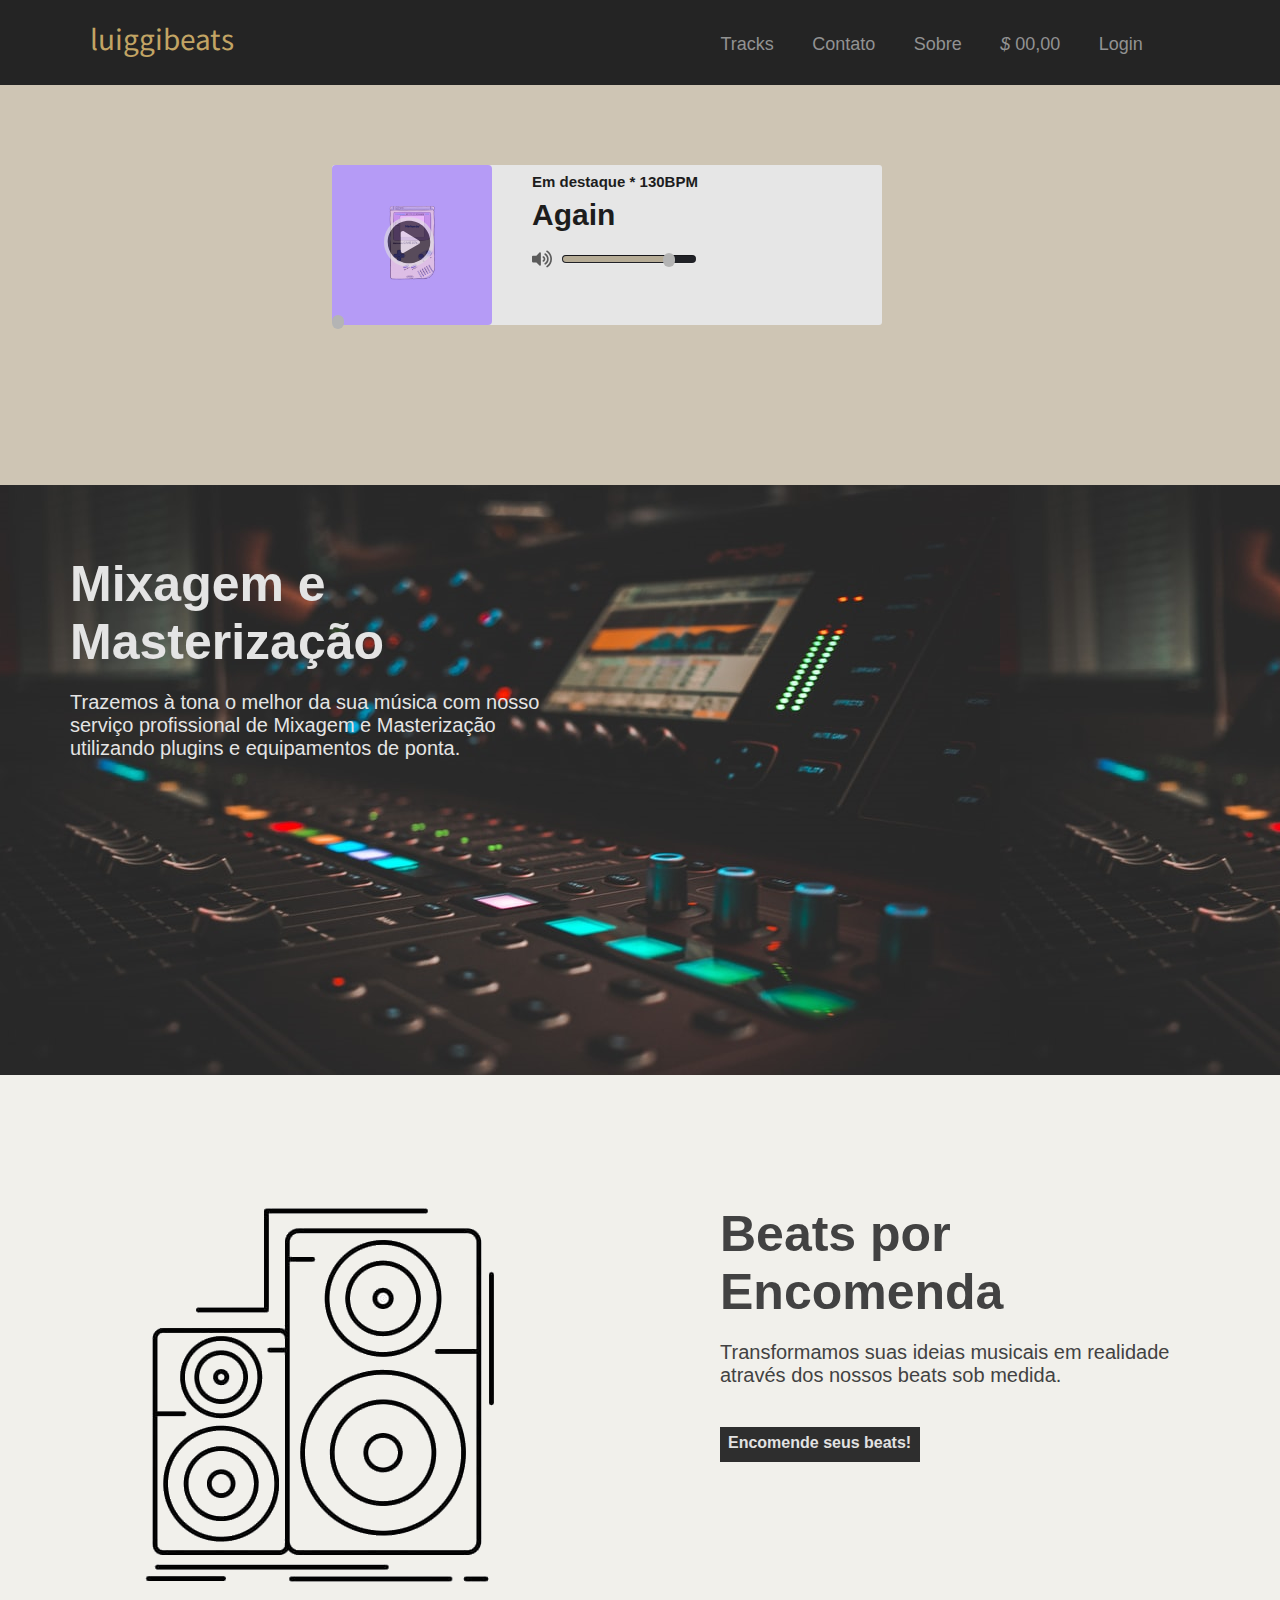
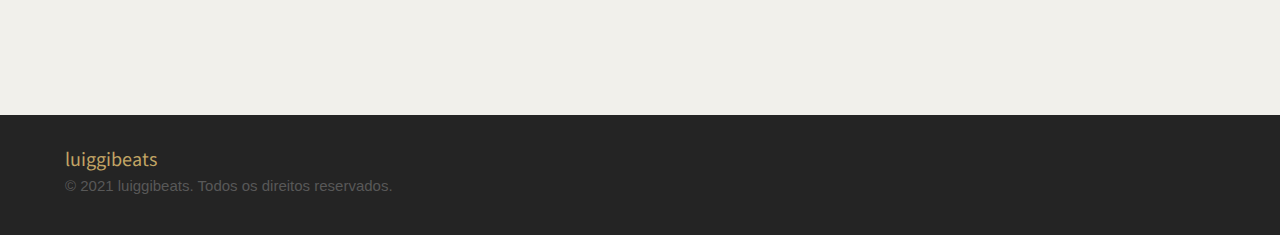
==== index.html @ ff0cb4af "teste" ====
<html>
    <head>
        <meta charset="utf-8" />
        <title>Home</title>
        <link rel="stylesheet" href="css/style.css" />
        <link rel="preconnect" href="https://fonts.googleapis.com">
        <link rel="preconnect" href="https://fonts.gstatic.com" crossorigin>
        <link href="https://fonts.googleapis.com/css2?family=Noto+Sans+JP&display=swap" rel="stylesheet">
        <link rel="stylesheet" href="https://pro.fontawesome.com/releases/v5.10.0/css/all.css" integrity="sha384-AYmEC3Yw5cVb3ZcuHtOA93w35dYTsvhLPVnYs9eStHfGJvOvKxVfELGroGkvsg+p" crossorigin="anonymous"/>
        <script src="https://ajax.googleapis.com/ajax/libs/jquery/1.7.2/jquery.min.js"></script>
        <script src="js/mediaPlayer/mediaelement-and-player.min.js"></script>

    </head>

    <body>
        <div class="header">
            <div class="headContent">
                <a href="" id="logo">luiggibeats</a>
                <div class="opClass">
                    <a class="options" href= "">Tracks</a>
                    <a class="options" href= "contato.html">Contato</a>
                    <a class="options" href= "">Sobre</a>
                    <a class="headIcon" href= ""><i class="fas fa-shopping-cart fa-lg">  $</i><span> 00,00</span></a>
                    <a class="headIcon" href=""><i class="far fa-user fa-lg"></i> Login</a>
                </div>
            </div>
            
        </div>
        <div class="container">
            <div class="mainTop">
                <div class="crs">
                    <div class="highlight1">
                        <img class="cover" src="assets/images/gameboy.png" width="160" height="160" style="display: block; border-radius: 4px;" />
                        <div class="hlContent">
                            <span id="hlDest">Em destaque * 130BPM</span>
                            <a href="" id="hlTitle">Again</a>
                            <audio class="player" src="assets/audio/again.wav" type="audio/wav" controls="controls"></audio>
                        </div>
                    </div>

                </div>
            </div>

            <div class="mainMid">
                <div class="banner1">
                    <div class="further1">
                        <h1>Mixagem e Masterização</h1>
                        <span id="mixInf" style="white-space: pre-wrap;">Trazemos à tona o melhor da sua música com nosso serviço profissional de Mixagem e Masterização utilizando plugins e equipamentos de ponta.</span>
                    </div>
                    
                </div>

                <div class="banner2">
                    <img id="audioMonitor" src="assets/images/monitor.png" />
                    <div class="further2">
                        <h1>Beats por Encomenda</h1>
                        <span id="mixInf" style="white-space: pre-wrap;">Transformamos suas ideias musicais em realidade através dos nossos beats sob medida.</span>
                        <a href="" id="orderLink">Encomende seus beats!</a>
                    </div>
                </div>
            </div>

            <div class="footer">
                <span id="footLogo">luiggibeats</span>
                <span id="copyr">© 2021 luiggibeats. Todos os direitos reservados.</span>
            </div>
        </div>

        <script>
            
            $(document).ready(function() {
                $('.player').mediaelementplayer({
                    alwaysShowControls: true,
                    features: ['playpause','volume','progress'],
                    audioVolume: 'horizontal',
                    audioWidth: 400,
                    audioHeight: 120
                });
                
            });

                     
        </script>
    </body>
</html>
---- css/style.css ----
*{
    margin: 0;
    padding: 0;
    box-sizing: border-box;
    font-family: sans-serif;
}

body{
    background-color: rgb(241, 240, 235);
}

.header{
    width: 100%;
    height: 85px;
    background-color: rgb(36, 36, 36);
}

#logo{
    display: inline-block;
    font-size: 28px;
    font-family: 'Noto Sans JP', sans-serif;
    color:rgb(194, 164, 100);
    text-decoration: none;
}

.opClass{
    display: inline-block;
    margin-left: 450px;
}

.options{
    display: inline-block;
    text-decoration:none;
    font-size: 18px;
    margin-left: 30px;
    color:  rgb(146, 146, 146);
    border: 2px solid rgb(146, 146, 146, 0);
    transition: .3s;
}

.options:hover{
    border-bottom: 2px solid;
    color:  rgb(182, 172, 150);
}

.headContent{
    margin-left: 90px;
    padding-top: 18px;
}

.headIcon{
    display: inline-block;
    text-decoration:none;
    margin-left: 10px;
    font-size: 18px;
    margin-left: 30px;
    color:  rgb(146, 146, 146);
    border: 2px solid rgb(146, 146, 146, 0);
    transition: .3s;
}

.headIcon:hover{
    color:  rgb(230, 212, 175);
}

.mainTop{
    width: 100%;
    height: 400px;
    background-color: rgb(206, 197, 180);
}

.crs{
    height: 800px;
}

.crs img{
    display: block;
    width: 160px;
    height: 160px;
}

.highlight1, .highlight2, .highlight3, .highlight4, .highlight5{
    display: flex;
    position: relative;
    width: 550px;
    height: 160px;
    margin-left: 332px;
    top: 80px;
    background-color: rgb(230, 230, 230);
    
 
    -webkit-border-radius: 3px;
    -moz-border-radius: 3px;
    border-radius: 3px;
}



/*Textos do beat em destaque*/
#hlDest{
    display: inline-block;
    font-size: 15px;
    font-weight: bold;
    margin-left: 40px;
    margin-top: 8px;
    color: rgb(29, 29, 29);
}

#hlTitle{
    display: block;
    font-size: 30px;
    font-weight: bold;
    margin-left: 40px;
    margin-top: 8px;
    text-decoration: none;
    color: rgb(29, 29, 29);
    transition: .3s;
}

#hlTitle:hover{
    color: rgb(122, 121, 116);
}


/*Botões de 'play' e 'pause'*/
.mejs-controls .mejs-button button {
    cursor: pointer;
    display: block;
    opacity: 0.6;
    transition: .3s;

}

.mejs-controls .mejs-button button:hover {
    opacity: 1;
}
 
.mejs-controls .mejs-play button,
.mejs-controls .mejs-pause button {
    position: relative;
    width: 50px;
    height: 50px;
    top: -15px;
    left: -108px;
    background: transparent url(../assets/images/play.svg);
    background-color: rgb(224, 224, 224);
    border: 3px solid rgb(224, 224, 224);
    border-radius: 50px;
}
 
.mejs-controls .mejs-pause button { 
    background: transparent url(../assets/images/pause.svg); 
    background-color: rgb(224, 224, 224);
    border: 3px solid rgb(224, 224, 224);
    border-radius: 50px;
}
 
.mejs-controls .mejs-mute button,
.mejs-controls .mejs-unmute button {
    position: relative;
    width: 20px;
    height: 20px;
    left: 40px;
    top: -32px;
    border: 0px;
    background: transparent url(../assets/images/volume.svg);
    background-repeat: no-repeat;
    transition: .3s;
}
 
.mejs-controls .mejs-unmute button { background: transparent url(../assets/images/mute.svg); }


.mejs-controls .mejs-unmute button:hover {
    background: transparent url(../assets/images/muteFade.svg)
    
}

.mejs-controls .mejs-mute button:hover{
    background: transparent url(../assets/images/volumeFade.svg)
    rgb(80, 80, 80)
}


/*SLider de Volume*/
.mejs-controls div.mejs-horizontal-volume-slider {
    position: absolute;
    top: 90px;
    left: 230px;
    cursor: pointer;
}
 
.mejs-controls .mejs-horizontal-volume-slider .mejs-horizontal-volume-total {
    width: 134px;
    height: 8px;
    background: #212227;
 
    -webkit-box-shadow: inset 0px 1px 0px rgba(0,0,0, .3), 0px 1px 0px rgba(255,255,255, .25);
    -moz-box-shadow: inset 0px 1px 0px rgba(0,0,0, .3), 0px 1px 0px rgba(255,255,255, .25);
    box-shadow: inset 0px 1px 0px rgba(0,0,0, .3), 0px 1px 0px rgba(255,255,255, .25);
 
    -webkit-border-radius: 6px;
    -moz-border-radius: 6px;
    border-radius: 6px;
}

.mejs-controls .mejs-horizontal-volume-slider .mejs-horizontal-volume-current {
    position: absolute;
    width: 0;
    height: 6px;
    top: 1px;
    left: 1px;
    background-color:rgb(182, 172, 150);
 
    -webkit-border-radius: 6px;
    -moz-border-radius: 6px;
    border-radius: 6px;
}

/*Barra de progresso*/
.mejs-controls div.mejs-time-rail { width: 550px; }
 
.mejs-controls .mejs-time-rail span {
    position: absolute;
    display: block;
    width: 550;
    height: 6px;
    left: 0;
    bottom: 0;
    cursor: pointer;
 
    -webkit-border-radius: 0px 0px 2px 2px;
    -moz-border-radius: 0px 0px 2px 2px;
    border-radius: 0px 0px 2px 2px;
}
 
.mejs-controls .mejs-time-rail .mejs-time-total { background: #999999; }
 
.mejs-controls .mejs-time-rail .mejs-time-loaded {
    width: 0;
    background: #cccccc;
}
 
.mejs-controls .mejs-time-rail .mejs-time-current {
    width: 0;
    background: rgb(199, 181, 143);
}

/*Botão dos sliders*/
.mejs-controls .mejs-time-rail .mejs-time-handle,
.mejs-controls .mejs-horizontal-volume-slider .mejs-horizontal-volume-handle {
    position: absolute;
    display: block;
    width: 12px;
    height: 14px;
    top: -4px;
    background-color: rgb(180, 180, 180);
    border-radius: 50px;
    /*background: url(../img/handle.png) no-repeat;*/
}

 
.mejs-controls .mejs-horizontal-volume-slider .mejs-horizontal-volume-handle { top: -2px; }

/*Display do tempo*/
.mejs-controls .mejs-time-rail .mejs-time-float {
    position: absolute;
    display: none;
    width: 35px;
    height: 20px;
    top: -26px;
    margin-left: -17px;
    background-color:rgb(70, 70, 70);
}
 
.mejs-controls .mejs-time-rail .mejs-time-float-current {
    width: 33px;
    display: block;
    left: 2;
    top: 4px;
 
    font-family: Helvetica, Arial, sans-serif;
    font-size: 10px;
    font-weight: bold;
    color: #d1d1d1;
    text-align: center;
}


.banner1{
    width: 100%;
    height: 590px;
    background: url(../assets/images/mixer.png);
}

.further1{
    color:rgb(228, 228, 228);
    margin-left: 70px;
    padding-top: 70px;
    width: 500px;
}

.mainMid h1{
    font-size: 50px;
}

.mainMid span{
    display: inline-block;
    margin-top: 20px;
    font-size: 20px;
}


.banner2{
    display: flex;
}

.further2 {
    color:rgb(66, 66, 66);
    width: 500px;
    margin-left: 80px;
    padding-top: 130px;
}

.footer{
    width: 100%;
    height: 120px;
    background-color: rgb(36, 36, 36);
}

#footLogo{
    display: inline-block;
    font-size: 18px;
    font-family: 'Noto Sans JP', sans-serif;
    color:rgb(194, 164, 100);
    text-decoration: none;
    margin-top: 30px;
    margin-left: 65px;
}

#copyr{
    display: block;
    color: rgb(88, 88, 88);
    font-size: 15px;
    margin-left: 65px;
    margin-top: 6px;
}

#orderLink{
    display: inline-block;
    text-decoration: none;
    font-weight: bold;
    width: 200px;
    height: 35px;
    margin-top: 40px;
    padding-left: 8px;
    padding-top: 7px;
    background-color: rgb(46, 46, 46);
    color:rgb(226, 226, 226);
    transition: .3s;
}

#orderLink:hover{
    background-color: rgb(189, 166, 116);
    color:rgb(238, 238, 238);
}

#instaIcon{
    display: inline-block;
    text-decoration: none;
    font-weight: bold;
    font-size: 30px;
    border-radius: 8px;
    width: 70px;
    height: 70px;
    margin-left: 200px;
    padding-left: 8px;
    padding-top: 5px;
    background-color: rgb(46, 46, 46);
    color:rgb(226, 226, 226);
    transition: .3s;
}

#instaIcon:hover{
    background-color: rgb(189, 166, 116);
    color:rgb(238, 238, 238);
}

#beatsIcon{
    display: inline-block;
    text-decoration: none;
    font-weight: bold;
    font-size: 30px;
    border-radius: 8px;
    width: 70px;
    height: 70px;
    margin-left: 200px;
    padding-left: 6px;
    padding-top: 5px;
    background-color: rgb(46, 46, 46);
    color:rgb(226, 226, 226);
    transition: .3s;
}

#beatsIcon:hover{
    background-color: rgb(189, 166, 116);
    color:rgb(238, 238, 238);
}

#beatstars{
    width: 60px;
    height: 60px;
}

#soundIcon{
    display: inline-block;
    position: relative;
    text-decoration: none;
    font-weight: bold;
    font-size: 45px;
    border-radius: 8px;
    width: 70px;
    height: 70px;
    margin-left: 200px;
    padding-left: 7px;
    padding-top: 11px;
    background-color: rgb(46, 46, 46);
    color:rgb(226, 226, 226);
    transition: .3s;
}

#soundIcon:hover{
    background-color: rgb(189, 166, 116);
    color:rgb(238, 238, 238);
}

#youtubeIcon{
    display: inline-block;
    position: relative;
    text-decoration: none;
    font-weight: bold;
    font-size: 45px;
    border-radius: 8px;
    width: 70px;
    height: 70px;
    margin-left: 200px;
    padding-left: 9px;
    padding-top: 12px;
    background-color: rgb(46, 46, 46);
    color:rgb(226, 226, 226);
    transition: .3s;
}

#youtubeIcon:hover{
    background-color: rgb(189, 166, 116);
    color:rgb(238, 238, 238);
}

.contato h1{
    margin-left: 500px;
    font-size: 75px;
    margin-top: 30px;
}

.contato{
    width: 100%;
    height: 500px;
}

.botao{
    display: flex;
    margin-top: 120px;
}
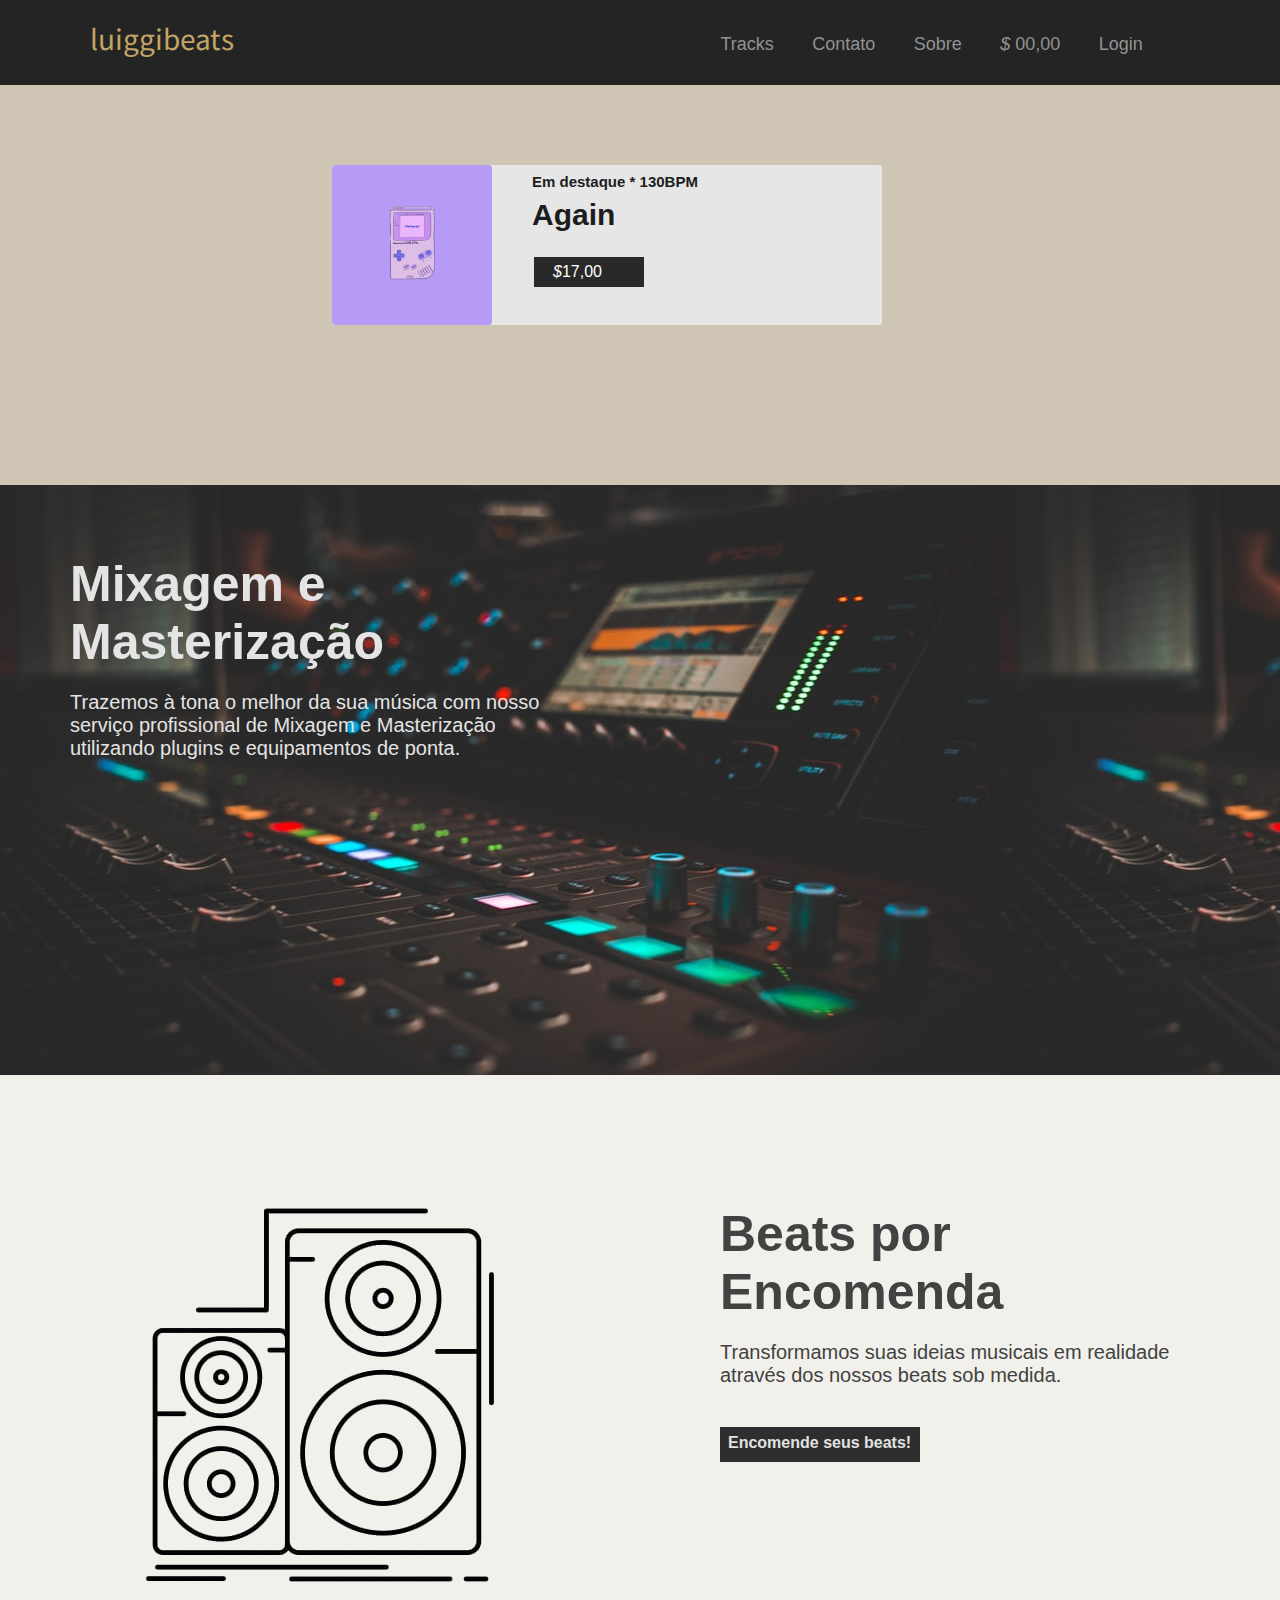
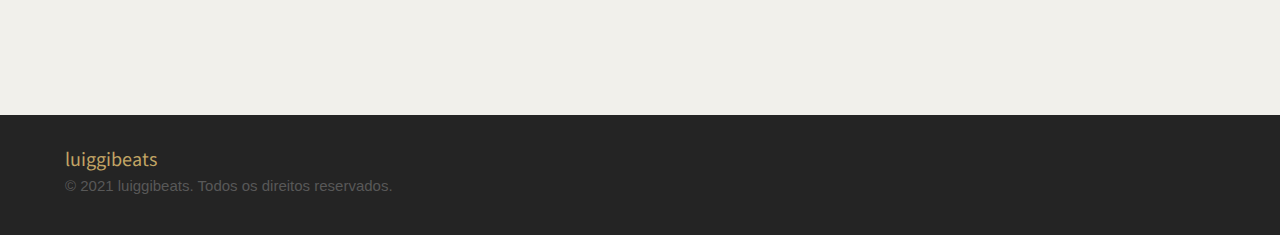
==== commit 0809ec20: "atualizando player de música" ====
--- a/index.html
+++ b/index.html
@@ -15,9 +15,9 @@
     <body>
         <div class="header">
             <div class="headContent">
-                <a href="" id="logo">luiggibeats</a>
+                <a href="index.html" id="logo">luiggibeats</a>
                 <div class="opClass">
-                    <a class="options" href= "">Tracks</a>
+                    <a class="options" href= "tracks.html">Tracks</a>
                     <a class="options" href= "contato.html">Contato</a>
                     <a class="options" href= "">Sobre</a>
                     <a class="headIcon" href= ""><i class="fas fa-shopping-cart fa-lg">  $</i><span> 00,00</span></a>
@@ -34,7 +34,10 @@
                         <div class="hlContent">
                             <span id="hlDest">Em destaque * 130BPM</span>
                             <a href="" id="hlTitle">Again</a>
-                            <audio class="player" src="assets/audio/again.wav" type="audio/wav" controls="controls"></audio>
+                            
+                            <div class="buyHlDiv">
+                                <a href="" id="hlBuy"><i class="far fa-credit-card"> $</i>17,00</a>
+                            </div>
                         </div>
                     </div>
 
--- a/css/style.css
+++ b/css/style.css
@@ -365,6 +365,495 @@
     color:rgb(238, 238, 238);
 }
 
+*{
+    margin: 0;
+    padding: 0;
+    box-sizing: border-box;
+    font-family: sans-serif;
+}
+
+body{
+    background-color: rgb(241, 240, 235);
+}
+
+.header{
+    width: 100%;
+    height: 85px;
+    background-color: rgb(36, 36, 36);
+}
+
+#logo{
+    display: inline-block;
+    font-size: 28px;
+    font-family: 'Noto Sans JP', sans-serif;
+    color:rgb(194, 164, 100);
+    text-decoration: none;
+}
+
+.opClass{
+    display: inline-block;
+    margin-left: 450px;
+}
+
+.options{
+    display: inline-block;
+    text-decoration:none;
+    font-size: 18px;
+    margin-left: 30px;
+    color:  rgb(146, 146, 146);
+    border: 2px solid rgb(146, 146, 146, 0);
+    transition: .3s;
+}
+
+.options:hover{
+    border-bottom: 2px solid;
+    color:  rgb(182, 172, 150);
+}
+
+.headContent{
+    margin-left: 90px;
+    padding-top: 18px;
+}
+
+.headIcon{
+    display: inline-block;
+    text-decoration:none;
+    margin-left: 10px;
+    font-size: 18px;
+    margin-left: 30px;
+    color:  rgb(146, 146, 146);
+    border: 2px solid rgb(146, 146, 146, 0);
+    transition: .3s;
+}
+
+.headIcon:hover{
+    color:  rgb(230, 212, 175);
+}
+
+.mainTop{
+    width: 100%;
+    height: 400px;
+    background-color: rgb(206, 197, 180);
+}
+
+.crs{
+    height: 800px;
+}
+
+.crs img{
+    display: block;
+    width: 160px;
+    height: 160px;
+}
+
+.highlight1{
+    display: flex;
+    position: relative;
+    width: 550px;
+    height: 160px;
+    margin-left: 332px;
+    top: 80px;
+    background-color: rgb(230, 230, 230);
+    
+ 
+    -webkit-border-radius: 3px;
+    -moz-border-radius: 3px;
+    border-radius: 3px;
+}
+
+
+
+/*Textos do beat em destaque*/
+#hlDest{
+    display: inline-block;
+    font-size: 15px;
+    font-weight: bold;
+    margin-left: 40px;
+    margin-top: 8px;
+    color: rgb(29, 29, 29);
+}
+
+#hlTitle{
+    display: block;
+    font-size: 30px;
+    font-weight: bold;
+    margin-left: 40px;
+    margin-top: 8px;
+    text-decoration: none;
+    color: rgb(29, 29, 29);
+    transition: .3s;
+}
+
+#hlTitle:hover{
+    color: rgb(122, 121, 116);
+}
+
+.buyHlDiv{
+    margin-left: 42px;
+    margin-top: 25px;
+}
+#hlBuySpan{
+    display: inline-block;
+    font-size: 18px;
+    margin-bottom: 8px;
+}
+
+#hlBuy{
+    display: block;
+    text-decoration: none;
+    width: 110px;
+    height: 30px;
+    background-color:rgb(41, 41, 41);
+    color: white;
+    padding-left: 19px;
+    padding-top: 6px;
+    transition: .3s;
+}
+
+#hlBuy:hover{
+    background-color: rgb(189, 166, 116);
+    color:rgb(238, 238, 238);
+}
+
+/*Botões de 'play' e 'pause'*/
+.mejs-controls .mejs-button button {
+    cursor: pointer;
+    display: block;
+    opacity: 0.3;
+    transition: .3s;
+
+}
+
+.mejs-controls .mejs-button button:hover {
+    opacity: 1;
+}
+ 
+.mejs-controls .mejs-play button,
+.mejs-controls .mejs-pause button {
+    position: relative;
+    width: 35px;
+    height: 35px;
+    top: -18px;
+    left: -53px;
+    background: transparent url(../assets/images/play.svg);
+    background-color: rgb(224, 224, 224);
+    border: 3px solid rgb(224, 224, 224);
+    border-radius: 50px;
+}
+ 
+.mejs-controls .mejs-pause button { 
+    background: transparent url(../assets/images/pause.svg); 
+    background-color: rgb(224, 224, 224);
+    border: 3px solid rgb(224, 224, 224);
+    border-radius: 50px;
+}
+ 
+.mejs-controls .mejs-mute button,
+.mejs-controls .mejs-unmute button {
+    position: relative;
+    width: 15px;
+    height: 15px;
+    left: 22px;
+    top: -28px;
+    border: 0px;
+    background: transparent url(../assets/images/volume.svg);
+    background-repeat: no-repeat;
+    transition: .3s;
+}
+ 
+.mejs-controls .mejs-unmute button { background: transparent url(../assets/images/mute.svg); }
+
+
+.mejs-controls .mejs-unmute button:hover {
+    background: transparent url(../assets/images/muteFade.svg)
+    
+}
+
+.mejs-controls .mejs-mute button:hover{
+    background: transparent url(../assets/images/volumeFade.svg)
+    rgb(80, 80, 80)
+}
+
+
+/*SLider de Volume*/
+.mejs-controls div.mejs-horizontal-volume-slider {
+    position: absolute;
+    top: 45px;
+    left: 115px;
+    cursor: pointer;
+}
+ 
+.mejs-controls .mejs-horizontal-volume-slider .mejs-horizontal-volume-total {
+    width: 134px;
+    height: 6px;
+    background: #212227;
+ 
+    -webkit-box-shadow: inset 0px 1px 0px rgba(0,0,0, .3), 0px 1px 0px rgba(255,255,255, .25);
+    -moz-box-shadow: inset 0px 1px 0px rgba(0,0,0, .3), 0px 1px 0px rgba(255,255,255, .25);
+    box-shadow: inset 0px 1px 0px rgba(0,0,0, .3), 0px 1px 0px rgba(255,255,255, .25);
+ 
+    -webkit-border-radius: 6px;
+    -moz-border-radius: 6px;
+    border-radius: 6px;
+}
+
+.mejs-controls .mejs-horizontal-volume-slider .mejs-horizontal-volume-current {
+    position: absolute;
+    width: 0;
+    height: 4px;
+    top: 1px;
+    left: 1px;
+    background-color:rgb(182, 172, 150);
+ 
+    -webkit-border-radius: 6px;
+    -moz-border-radius: 6px;
+    border-radius: 6px;
+}
+
+/*Barra de progresso*/
+.mejs-controls div.mejs-time-rail { width: 550px; }
+ 
+.mejs-controls .mejs-time-rail span {
+    position: absolute;
+    display: block;
+    width: 1020;
+    height: 4px;
+    left: 0;
+    bottom: 0;
+    cursor: pointer;
+ 
+    -webkit-border-radius: 0px 0px 2px 2px;
+    -moz-border-radius: 0px 0px 2px 2px;
+    border-radius: 0px 0px 2px 2px;
+}
+ 
+.mejs-controls .mejs-time-rail .mejs-time-total { background: #999999; }
+ 
+.mejs-controls .mejs-time-rail .mejs-time-loaded {
+    width: 0;
+    background: #cccccc;
+}
+ 
+.mejs-controls .mejs-time-rail .mejs-time-current {
+    width: 0;
+    background: rgb(199, 181, 143);
+}
+
+/*Botão dos sliders*/
+.mejs-controls .mejs-time-rail .mejs-time-handle,
+  .mejs-controls .mejs-horizontal-volume-slider .mejs-horizontal-volume-handle {
+    position: absolute;
+    display: block;
+    width: 10px;
+    height: 12px;
+    top: -4px;
+    background-color: rgb(180, 180, 180);
+    border-radius: 50px;
+    /*background: url(../img/handle.png) no-repeat;*/
+}
+
+ 
+.mejs-controls .mejs-horizontal-volume-slider .mejs-horizontal-volume-handle { top: -2px; }
+
+/*Display do tempo*/
+.mejs-controls .mejs-time-rail .mejs-time-float {
+    position: absolute;
+    display: none;
+    width: 35px;
+    height: 20px;
+    top: -26px;
+    margin-left: -17px;
+    background-color:rgb(70, 70, 70);
+}
+ 
+.mejs-controls .mejs-time-rail .mejs-time-float-current {
+    width: 33px;
+    display: block;
+    left: 2;
+    top: 4px;
+ 
+    font-family: Helvetica, Arial, sans-serif;
+    font-size: 10px;
+    font-weight: bold;
+    color: #d1d1d1;
+    text-align: center;
+}
+
+
+.banner1{
+    width: 100%;
+    height: 590px;
+    background: url(../assets/images/mixer.png);
+}
+
+.further1{
+    color:rgb(228, 228, 228);
+    margin-left: 70px;
+    padding-top: 70px;
+    width: 500px;
+}
+
+.mainMid h1{
+    font-size: 50px;
+}
+
+.mainMid span{
+    display: inline-block;
+    margin-top: 20px;
+    font-size: 20px;
+}
+
+
+.banner2{
+    display: flex;
+}
+
+.further2 {
+    color:rgb(66, 66, 66);
+    width: 500px;
+    margin-left: 80px;
+    padding-top: 130px;
+}
+
+.footer{
+    width: 100%;
+    height: 120px;
+    background-color: rgb(36, 36, 36);
+}
+
+#footLogo{
+    display: inline-block;
+    font-size: 18px;
+    font-family: 'Noto Sans JP', sans-serif;
+    color:rgb(194, 164, 100);
+    text-decoration: none;
+    margin-top: 30px;
+    margin-left: 65px;
+}
+
+#copyr{
+    display: block;
+    color: rgb(88, 88, 88);
+    font-size: 15px;
+    margin-left: 65px;
+    margin-top: 6px;
+}
+
+#orderLink{
+    display: inline-block;
+    text-decoration: none;
+    font-weight: bold;
+    width: 200px;
+    height: 35px;
+    margin-top: 40px;
+    padding-left: 8px;
+    padding-top: 7px;
+    background-color: rgb(46, 46, 46);
+    color:rgb(226, 226, 226);
+    transition: .3s;
+}
+
+#orderLink:hover{
+    background-color: rgb(189, 166, 116);
+    color:rgb(238, 238, 238);
+}
+
+
+/*Tracks*/
+
+.tracks h1{
+    font-size: 45px;
+    margin-left: 550px;
+    margin-top: 60px;
+
+}
+
+.tracksContent{
+    margin-top: 90px;
+}
+
+.track1{
+    display: flex;
+    position: relative;
+    width: 1020px;
+    height: 70px;
+    margin-left: 120px;
+    margin-top: 10px;
+    margin-bottom: 20px;
+    background-color: rgb(230, 230, 230);
+    
+ 
+    -webkit-border-radius: 3px;
+    -moz-border-radius: 3px;
+    border-radius: 3px;
+}
+
+#tTitle{
+    display: block;
+    font-size: 25;
+    font-weight: bold;
+    margin-left: 20px; 
+    margin-top: 5px;
+    text-decoration: none;
+    color: rgb(29, 29, 29);
+    transition: .3s;
+}
+
+#tTitle:hover{
+    color: rgb(122, 121, 116);
+}
+.tContent{
+    width: 450px;
+}
+
+.tContentRight{
+    display: flex;
+}
+
+#scale{
+    display: inline-block;
+    font-size: 18px;
+    font-weight: bold;
+    margin-top: 30px;
+    position: relative;
+    top: -5px;
+}
+
+#bpm{
+    display: block;
+    position:relative;
+    font-size: 18px;
+    margin-left: 170px;
+    font-weight: bold;
+    top: -25px;
+}
+
+.buyTrack{
+    margin-top: 20px;
+    margin-left: 90px;
+}
+
+#trackBuyButton{
+    display: block;
+    text-decoration: none;
+    width: 110px;
+    height: 30px;
+    background-color:rgb(41, 41, 41);
+    color: white;
+    padding-left: 19px;
+    padding-top: 6px;
+    transition: .3s;
+    border-radius: 8px;
+}
+
+#trackBuyButton:hover{
+    background-color: rgb(189, 166, 116);
+    color:rgb(238, 238, 238);
+}
+
+
+/*Contato*/
+
 #instaIcon{
     display: inline-block;
     text-decoration: none;
@@ -470,4 +959,6 @@
 .botao{
     display: flex;
     margin-top: 120px;
-}+}
+
+
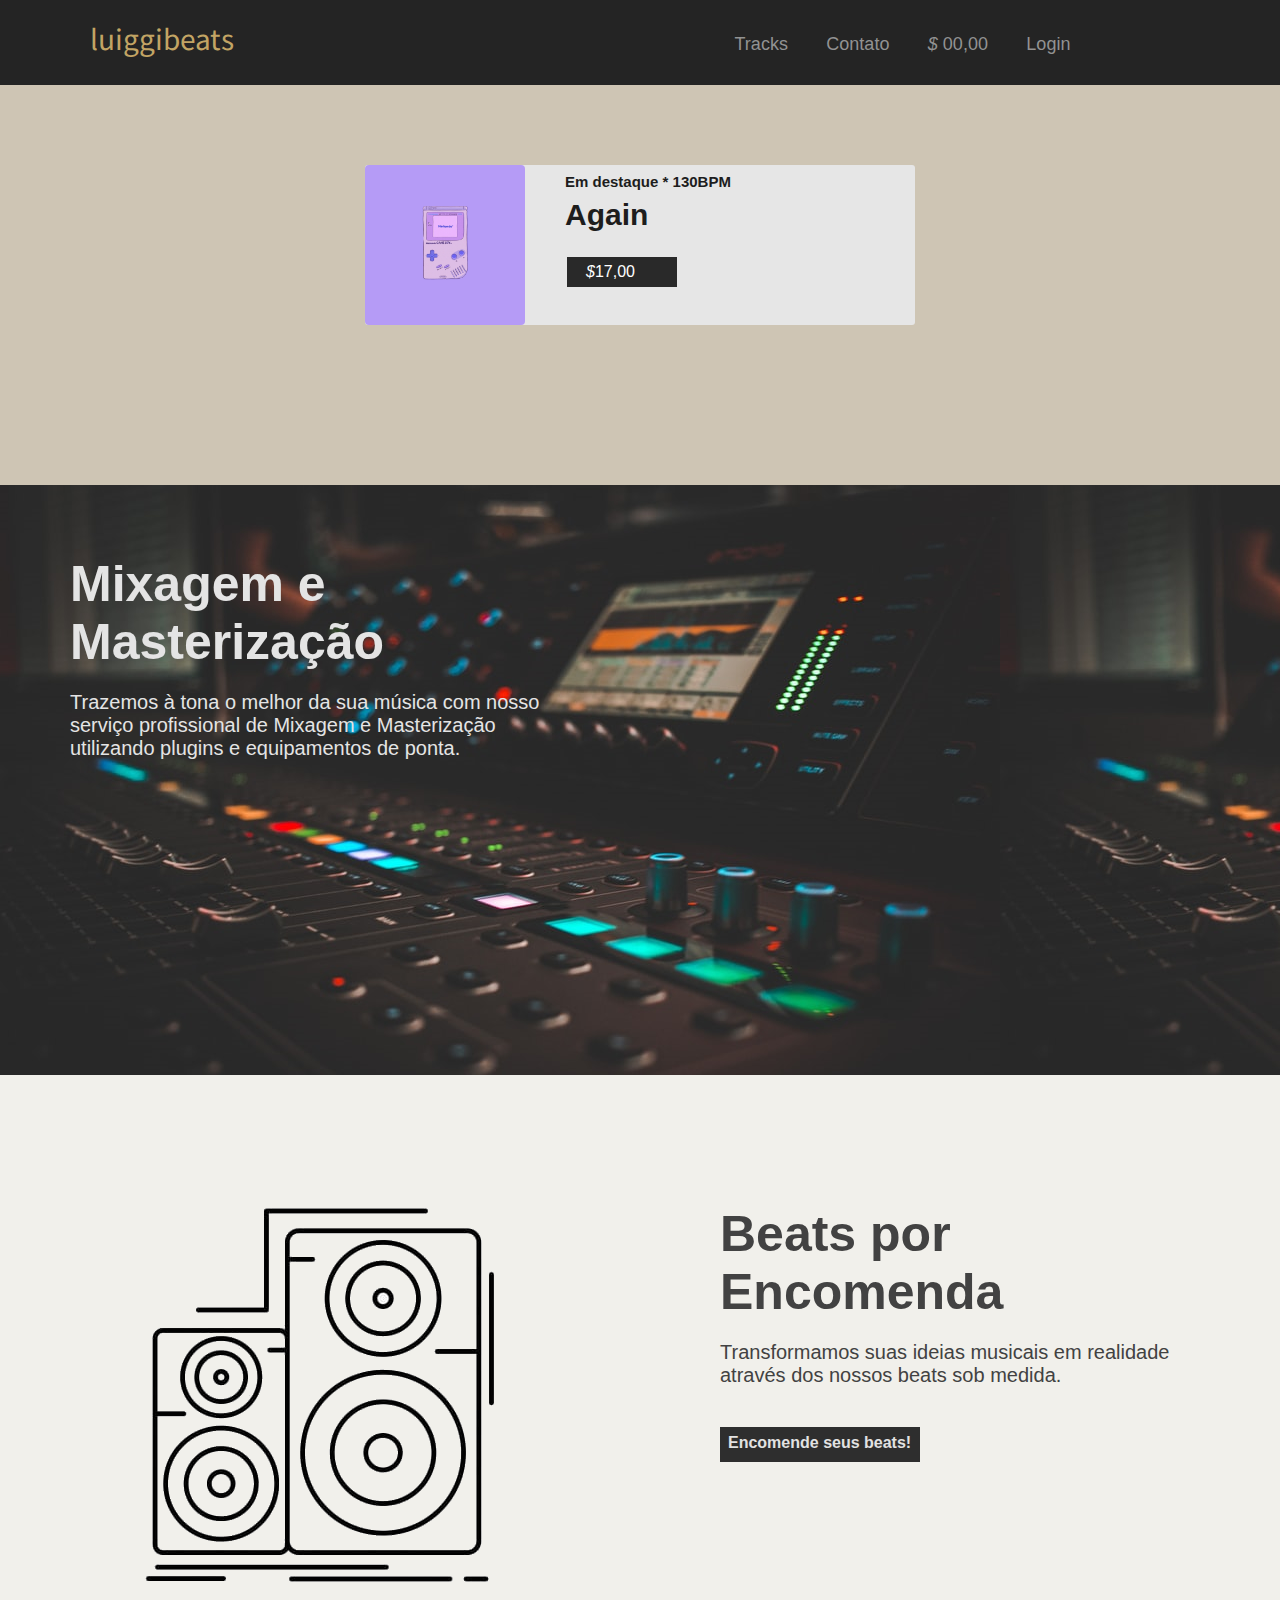
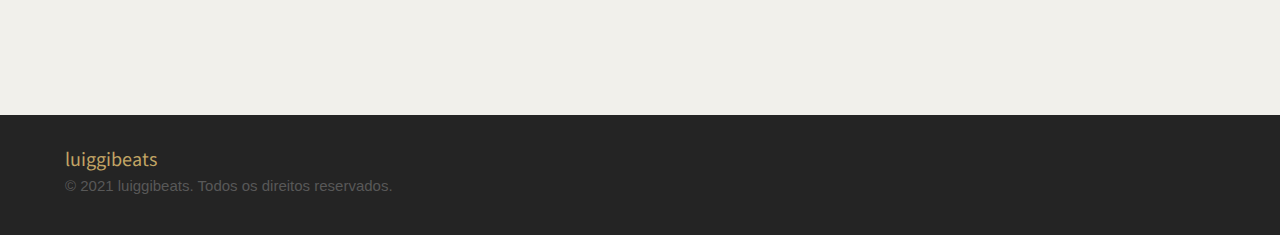
==== commit e3d4ea9f: "Projeto finalizado!" ====
--- a/index.html
+++ b/index.html
@@ -9,7 +9,7 @@
         <link rel="stylesheet" href="https://pro.fontawesome.com/releases/v5.10.0/css/all.css" integrity="sha384-AYmEC3Yw5cVb3ZcuHtOA93w35dYTsvhLPVnYs9eStHfGJvOvKxVfELGroGkvsg+p" crossorigin="anonymous"/>
         <script src="https://ajax.googleapis.com/ajax/libs/jquery/1.7.2/jquery.min.js"></script>
         <script src="js/mediaPlayer/mediaelement-and-player.min.js"></script>
-
+        <script src="js/genCart.js"></script>
     </head>
 
     <body>
@@ -17,14 +17,21 @@
             <div class="headContent">
                 <a href="index.html" id="logo">luiggibeats</a>
                 <div class="opClass">
-                    <a class="options" href= "tracks.html">Tracks</a>
+                    <a class="options" href= "tracks.html">Tracks</a>        
                     <a class="options" href= "contato.html">Contato</a>
-                    <a class="options" href= "">Sobre</a>
-                    <a class="headIcon" href= ""><i class="fas fa-shopping-cart fa-lg">  $</i><span> 00,00</span></a>
-                    <a class="headIcon" href=""><i class="far fa-user fa-lg"></i> Login</a>
+                    
+                    <div class="cart">
+                        <a class="headIcon"  onclick="showL()"><i class="fas fa-shopping-cart fa-lg">  $</i><span> 00,00</span></a>
+
+                        <div id="dpCnt" class="dropdown-content">
+                            <span id="meuCarrinho">Meu Carrinho</span>
+                            
+                        </div>
+                    </div>
+                    <a class="headIcon" href="login.html"><i class="far fa-user fa-lg"></i> Login</a>
+                    
                 </div>
             </div>
-            
         </div>
         <div class="container">
             <div class="mainTop">
@@ -36,7 +43,7 @@
                             <a href="" id="hlTitle">Again</a>
                             
                             <div class="buyHlDiv">
-                                <a href="" id="hlBuy"><i class="far fa-credit-card"> $</i>17,00</a>
+                                <a href="tracks.html" id="hlBuy"><i class="far fa-credit-card"> $</i>17,00</a>
                             </div>
                         </div>
                     </div>
@@ -58,7 +65,7 @@
                     <div class="further2">
                         <h1>Beats por Encomenda</h1>
                         <span id="mixInf" style="white-space: pre-wrap;">Transformamos suas ideias musicais em realidade através dos nossos beats sob medida.</span>
-                        <a href="" id="orderLink">Encomende seus beats!</a>
+                        <a href="contato.html" id="orderLink">Encomende seus beats!</a>
                     </div>
                 </div>
             </div>
--- a/css/style.css
+++ b/css/style.css
@@ -41,6 +41,7 @@
 .options:hover{
     border-bottom: 2px solid;
     color:  rgb(182, 172, 150);
+    
 }
 
 .headContent{
@@ -60,7 +61,8 @@
 }
 
 .headIcon:hover{
-    color:  rgb(230, 212, 175);
+    color:  rgb(117, 108, 90);
+    cursor: pointer;
 }
 
 .mainTop{
@@ -392,7 +394,7 @@
 
 .opClass{
     display: inline-block;
-    margin-left: 450px;
+    margin-left: 39%;
 }
 
 .options{
@@ -407,7 +409,7 @@
 
 .options:hover{
     border-bottom: 2px solid;
-    color:  rgb(182, 172, 150);
+    color:  rgb(209, 193, 160);
 }
 
 .headContent{
@@ -427,7 +429,7 @@
 }
 
 .headIcon:hover{
-    color:  rgb(230, 212, 175);
+    color:  rgb(209, 193, 160);
 }
 
 .mainTop{
@@ -451,7 +453,7 @@
     position: relative;
     width: 550px;
     height: 160px;
-    margin-left: 332px;
+    margin: auto;
     top: 80px;
     background-color: rgb(230, 230, 230);
     
@@ -803,7 +805,7 @@
     color: rgb(122, 121, 116);
 }
 .tContent{
-    width: 450px;
+    width: 46%;
 }
 
 .tContentRight{
@@ -849,8 +851,8 @@
 #trackBuyButton:hover{
     background-color: rgb(189, 166, 116);
     color:rgb(238, 238, 238);
-}
-
+    cursor: pointer;
+}
 
 /*Contato*/
 
@@ -862,7 +864,7 @@
     border-radius: 8px;
     width: 70px;
     height: 70px;
-    margin-left: 200px;
+    margin-left: 18%;
     padding-left: 8px;
     padding-top: 5px;
     background-color: rgb(46, 46, 46);
@@ -946,7 +948,7 @@
 }
 
 .contato h1{
-    margin-left: 500px;
+    margin-left: 40%;
     font-size: 75px;
     margin-top: 30px;
 }
@@ -961,4 +963,185 @@
     margin-top: 120px;
 }
 
-
+/*login*/
+
+.container2{
+    padding-top: 80px;
+    padding-bottom: 80px;
+}
+
+.loginDiv{
+    width: 350px;
+    min-height: 480px;
+    background-color: rgb(202, 168, 126);
+    margin: auto;
+    border-radius: 4px;
+    font-family: 'Noto Sans JP', sans-serif;
+
+}
+
+.loginDiv h1{
+    display: inline-block;
+    margin-left: 68px;
+    margin-top: 50px;
+}
+
+.loginContent{
+    margin-left: 30px;
+    margin-top: 43px;
+}
+
+.userPass{
+    display: inline-block;
+    margin-bottom: 4px;
+    font-weight: bold;
+
+}
+
+.loginContent input[type="text"] {
+    width: 288px;
+    height: 37px;
+    outline: none;
+    background-color: rgb(235, 221, 203);
+    border: 2px solid rgb(187, 152, 106);
+}
+
+.loginContent input[type="password"] {
+    width: 288px;
+    height: 37px;
+    outline: none;
+    background-color: rgb(235, 221, 203);
+    border: 2px solid rgb(187, 152, 106);
+}
+
+#pass{
+    margin-top: 20px;
+    
+}
+
+#entrar{
+    width: 170px;
+    height: 42px;
+    background-color: black;
+    color: rgb(214, 214, 214);
+    border: 2px solid rgb(187, 152, 106,0);
+    border-radius: 6px;
+    margin-top: 40px;
+    margin-left: 55px;
+    transition: .3s;
+
+}
+
+#entrar:hover{
+    background-color: rgb(83, 83, 83);
+    color: rgb(255, 255, 255);
+    cursor: pointer;
+}
+
+.signDiv{
+    margin-left: 138px;
+    margin-top: 45px;
+    font-size: 15px;
+}
+
+#inscrevaSe{
+    display: block;
+    color:black;
+    text-decoration: none;
+    margin-left: 37px;
+    margin-top: 5px;
+    transition: .3s;
+}
+
+#inscrevaSe:hover{
+    color: white;
+}
+
+#error{
+    margin-bottom: 20px;
+    margin-left: 47px;
+    text-align: center;
+    border: 2px solid rgb(187, 152, 106);
+    color: rgb(192, 45, 45);
+    border-radius: 3px;
+    width: 200;
+    height: 15px;
+    background-color:rgba( 0, 0, 0, 0.2 );
+    transition: all 0.5s;
+    display: none;
+}
+
+.container2{
+    background-color: rgb(235, 224, 213);
+}
+
+
+/*Carrinho*/
+
+.cart{
+    display: inline-block;
+}
+
+#dpCnt {
+    position: absolute;
+    background-color: #1d1d1d;
+    border: solid 2px #807a62;
+    width : 355px;
+    min-height: 100px;
+    margin-top: 10px;
+    margin-left: 20px;
+    box-shadow: 0px 8px 16px 0px rgba(0,0,0,0.2);
+    opacity: 0;
+    transition: opacity 0.5s ease-in-out;
+    pointer-events: none;
+    z-index: 2;
+}
+
+#dpCnt.fade {
+    opacity: 1;
+    pointer-events: all;
+}
+
+.dropdown-content a {
+    color: rgb(201, 201, 201);
+    padding: 12px 16px;
+    text-decoration: none;
+    display: block;
+    font-size: 12px;
+    transition: 0.5s;
+}
+
+.dropdown-content a:hover {
+    color: white;
+}
+
+.cartTrack{
+    margin-left: 10px;
+    margin-top: 15px;
+    margin-bottom: 10px;
+}
+
+#meuCarrinho{
+    display: inline-block;
+    font-size: 20px;
+    color: rgb(218, 218, 218);
+    margin-left: 10px;
+    margin-top: 10px;
+}
+
+#cartTrackName{
+    display: inline-block;
+    position: relative;
+    top: -25px;
+    color: rgb(190, 190, 190);
+    margin-left: 8px;
+}
+
+#cartTrackPrice{
+    display: inline-block;
+    float: right;
+    color: rgb(190, 190, 190);
+    position: relative;
+    left: -25px;
+    top: 10px;
+}